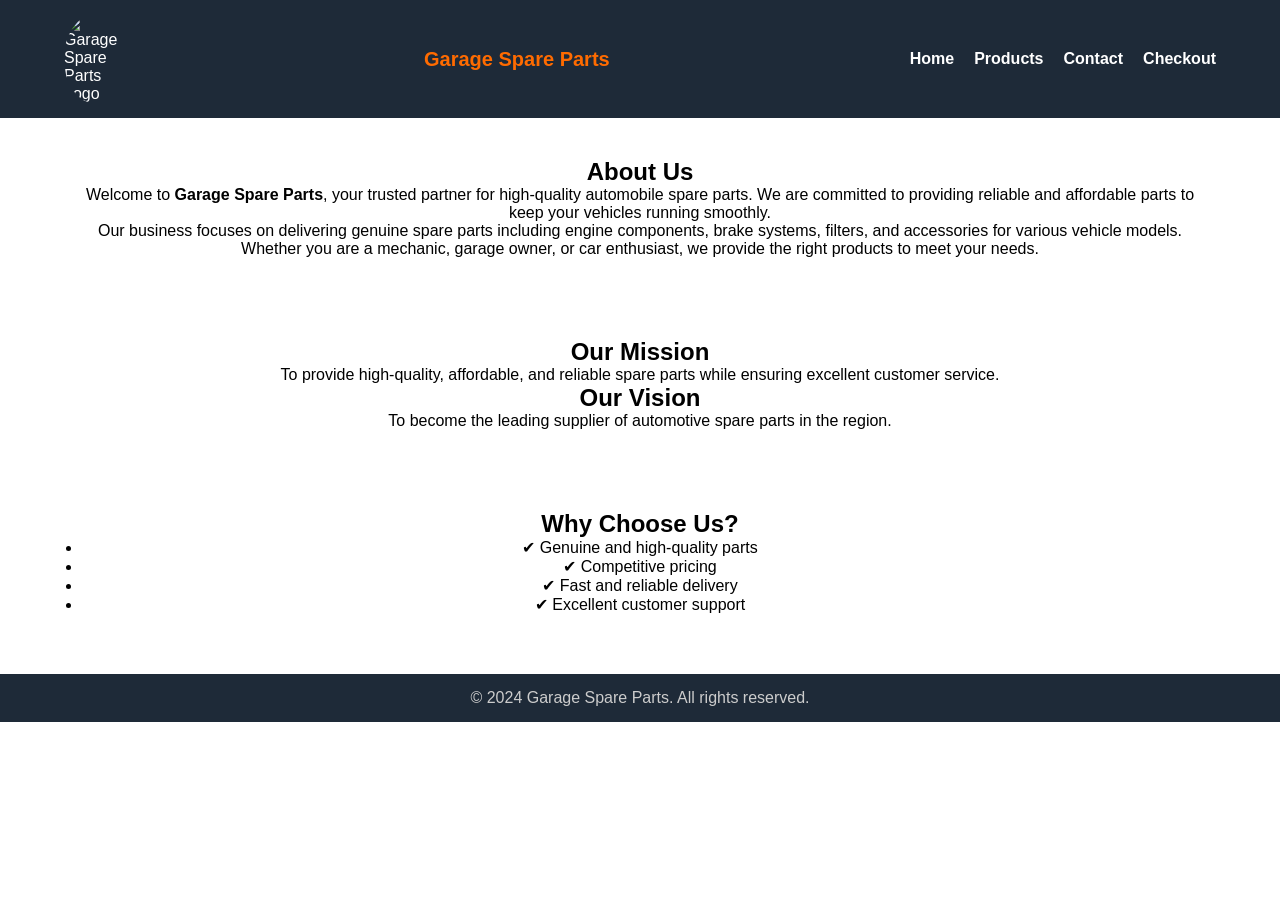
==== about.html @ 8fbb7873 "initial commit" ====
<!DOCTYPE html>
<html lang="en">
<head>
    <meta charset="UTF-8">
    <meta name="viewport" content="width=device-width, initial-scale=1.0">
    <title>About - Garage Spare Parts</title>
    <link rel="stylesheet" href="style.css">
</head>

<body>

<!-- Navigation -->
<div class="nav">
    <div class="container">

        <div class="logo">
            <img src="https://i.pinimg.com/736x/1c/36/92/1c36921e72f1477623c17007b83fedb6.jpg" 
                 alt="Garage Spare Parts Logo" class="logo">
        </div>

        <h1>Garage Spare Parts</h1>

        <nav>
            <ul>
                <li><a href="index.html">Home</a></li>
                <li><a href="products.html">Products</a></li>
                <li><a href="contact.html">Contact</a></li>
                <li><a href="checkout.html">Checkout</a></li>
            </ul>
        </nav>

    </div>
</div>

<!-- About Section -->
<section class="about-page">
    <div class="container">

        <h1>About Us</h1>

        <p>
            Welcome to <strong>Garage Spare Parts</strong>, your trusted partner for high-quality
            automobile spare parts. We are committed to providing reliable and affordable parts
            to keep your vehicles running smoothly.
        </p>

        <p>
            Our business focuses on delivering genuine spare parts including engine components,
            brake systems, filters, and accessories for various vehicle models.
        </p>

        <p>
            Whether you are a mechanic, garage owner, or car enthusiast, we provide the right
            products to meet your needs.
        </p>

    </div>
</section>

<!-- Mission & Vision -->
<section class="mission">
    <div class="container">

        <h2>Our Mission</h2>
        <p>
            To provide high-quality, affordable, and reliable spare parts while ensuring excellent
            customer service.
        </p>

        <h2>Our Vision</h2>
        <p>
            To become the leading supplier of automotive spare parts in the region.
        </p>

    </div>
</section>

<!-- Why Choose Us -->
<section class="why-us">
    <div class="container">

        <h2>Why Choose Us?</h2>

        <ul>
            <li>✔ Genuine and high-quality parts</li>
            <li>✔ Competitive pricing</li>
            <li>✔ Fast and reliable delivery</li>
            <li>✔ Excellent customer support</li>
        </ul>

    </div>
</section>

<!-- Footer -->
<footer>
    <div class="container">
        <p>&copy; 2024 Garage Spare Parts. All rights reserved.</p>
    </div>
</footer>

</body>
</html>
---- style.css ----
/* Reset */
* {
    margin: 0;
    padding: 0;
    box-sizing: border-box;
    font-family: Arial, Helvetica, sans-serif;
}

/* Container */
.container {
    width: 90%;
    max-width: 1200px;
    margin: auto;
}

/* Navigation Bar */
.nav {
    background: #1e2a38;
    color: #fff;
    padding: 15px 0;
}

.nav .container {
    display: flex;
    align-items: center;
    justify-content: space-between;
}

.logo {
    width: 60px;
    border-radius: 50%;
}

/* Fix logo tag issue */
logo {
    display: flex;
    align-items: center;
    gap: 10px;
}

.nav h1 {
    font-size: 20px;
    color: #ff6b00;
}

/* Nav Links */
nav ul {
    list-style: none;
    display: flex;
    gap: 20px;
}

nav ul li a {
    text-decoration: none;
    color: #fff;
    font-weight: bold;
    transition: 0.3s;
}

nav ul li a:hover {
    color: #ff6b00;
}

/* Hero Section */
.hero {
  background: linear-gradient(rgba(0,0,0,0.6), rgba(0,0,0,0.6)),
        url('https://i.pinimg.com/1200x/5b/47/fb/5b47fbdd2bbb1e5c87260b890d97ee7f.jpg');
    background-size: cover;
    background-position: center;
    color: #fff;
    height: 80vh;
    display: flex;
    align-items: center;
    text-align: center;
}

.hero h1 {
    font-size: 40px;
    margin-bottom: 15px;
}

.hero p {
    font-size: 18px;
    margin-bottom: 20px;
}

/* Button */
.btn {
    display: inline-block;
    padding: 12px 25px;
    background: #ff6b00;
    color: #fff;
    text-decoration: none;
    border-radius: 5px;
    transition: 0.3s;
}

.btn:hover {
    background: #e65c00;
}

/* Footer */
footer {
    background: #1e2a38;
    color: #ccc;
    text-align: center;
    padding: 15px 0;
    margin-top: 20px;
}

/* Responsive */
@media (max-width: 768px) {
    .nav .container {
        flex-direction: column;
        gap: 10px;
    }

    nav ul {
        flex-direction: column;
        align-items: center;
    }

    .hero h1 {
        font-size: 28px;
    }
}
section {
    padding: 40px 20px;
    text-align: center;
}

.about, .services, .featured, .cta {
    background: #f9f9f9;
    margin-top: 10px;
}

.services ul {
    list-style: none;
    padding: 0;
}

.services li {
    margin: 10px 0;
    font-size: 18px;
}

/* product cards */
.product-grid {
    display: grid;
    grid-template-columns: repeat(auto-fit, minmax(150px, 1fr));
    gap: 15px;
    margin-top: 20px;
}

.card {
    background: white;
    padding: 20px;
    border-radius: 8px;
    box-shadow: 0 2px 8px rgba(0,0,0,0.1);
}

/* button reuse */
.btn {
    display: inline-block;
    padding: 10px 20px;
    background: #28a745;
    color: white;
    text-decoration: none;
    border-radius: 5px;
}

.btn:hover {
    background: #218838;
}








/* Contact Section */
.contact {
    padding: 60px 0;
    background: #f5f5f5;
}

.contact h1 {
    text-align: center;
    margin-bottom: 10px;
    color: #1e2a38;
}

.contact p {
    text-align: center;
    margin-bottom: 30px;
    color: #555;
}

/* Form */
.contact form {
    max-width: 600px;
    margin: auto;
    background: #fff;
    padding: 25px;
    border-radius: 10px;
    box-shadow: 0 5px 15px rgba(0,0,0,0.1);
}

/* Labels */
.contact label {
    display: block;
    margin-bottom: 5px;
    font-weight: bold;
    color: #333;
}

/* Inputs & Textarea */
.contact input,
.contact textarea {
    width: 100%;
    padding: 12px;
    margin-bottom: 15px;
    border: 1px solid #ccc;
    border-radius: 5px;
    font-size: 14px;
    transition: 0.3s;
}

.contact input:focus,
.contact textarea:focus {
    border-color: #ff6b00;
    outline: none;
    box-shadow: 0 0 5px rgba(255, 107, 0, 0.3);
}

/* Textarea */
.contact textarea {
    min-height: 120px;
    resize: vertical;
}

/* Button (reuse .btn but improve spacing) */
.contact .btn {
    width: 100%;
    border: none;
    cursor: pointer;
}

/* Responsive */
@media (max-width: 768px) {
    .contact form {
        padding: 20px;
    }
}






/* Contact Info List */
.contact-info {
    max-width: 600px;
    margin: 30px auto;
    padding: 20px;
    background: #1e2a38;
    color: #fff;
    border-radius: 10px;
    list-style: none;
    box-shadow: 0 5px 15px rgba(0,0,0,0.1);
}

/* Each Item */
.contact-info li {
    padding: 12px 0;
    border-bottom: 1px solid rgba(255,255,255,0.2);
    font-size: 15px;
}

/* Remove last border */
.contact-info li:last-child {
    border-bottom: none;
}

/* Highlight labels */
.contact-info strong {
    color: #ff6b00;
    margin-right: 5px;
}

/* Hover effect */
.contact-info li:hover {
    background: rgba(255,255,255,0.05);
    padding-left: 10px;
    transition: 0.3s;
}

/* Responsive */
@media (max-width: 768px) {
    .contact-info {
        padding: 15px;
        font-size: 14px;
    }
}





/* Product Section */
.product-list {
    display: grid;
    grid-template-columns: repeat(auto-fit, minmax(220px, 1fr));
    gap: 20px;
    list-style: none;
    padding: 40px 0;
}

//* Product Grid */
.product-list {
    display: grid;
    grid-template-columns: repeat(auto-fit, minmax(220px, 1fr));
    gap: 20px;
    list-style: none;
    padding: 40px 0;
}

/* Product Card */
.product-list li {
    background: #fff;
    border-radius: 12px;
    overflow: hidden;
    text-align: center;
    box-shadow: 0 5px 15px rgba(0,0,0,0.1);
    transition: 0.3s;
    cursor: pointer;
}

/* Hover Effect */
.product-list li:hover {
    transform: translateY(-8px);
    box-shadow: 0 12px 25px rgba(0,0,0,0.2);
}

/* Product Image */
.product-image {
    width: 100%;
    height: 180px;
    object-fit: cover;
}

/* Product Title */
.product-list h2 {
    font-size: 16px;
    color: #1e2a38;
    padding: 15px;
}

/* Optional: Add price placeholder */
.product-list li::after {
    content: "View Details";
    display: block;
    background: #ff6b00;
    color: #fff;
    padding: 10px;
    font-size: 14px;
    transition: 0.3s;
}

/* Hover button effect */
.product-list li:hover::after {
    background: #e65c00;
}


/* checkout */
 /* ===== PAYMENT BOX ONLY ===== */
.payment-box {
    width: 350px;
    margin: 40px auto;
    background: white;
    padding: 20px;
    border-radius: 10px;
    box-shadow: 0 4px 12px rgba(0,0,0,0.1);
    font-family: Arial, sans-serif;
}

/* Title */
.payment-box h2 {
    text-align: center;
}

/* Tabs */
.tabs {
    display: flex;
    margin-bottom: 15px;
}

.tab {
    flex: 1;
    padding: 10px;
    text-align: center;
    background: #ddd;
    cursor: pointer;
    margin: 2px;
    border-radius: 5px;
}

.tab.active {
    background: #28a745;
    color: white;
}

/* Inputs */
.payment-box input {
    width: 100%;
    padding: 10px;
    margin-top: 10px;
    border: 1px solid #ccc;
    border-radius: 5px;
}

/* Buttons */
.payment-box button {
    width: 100%;
    padding: 10px;
    margin-top: 10px;
    background: #007bff;
    color: white;
    border: none;
    border-radius: 5px;
    cursor: pointer;
}

.payment-box button:hover {
    background: #0056b3;
}

/* Hide inactive payment method */
.hidden {
    display: none;
}
.hidden {
    display: none;
}

.tab.active {
    background: #28a745;
    color: white;
}
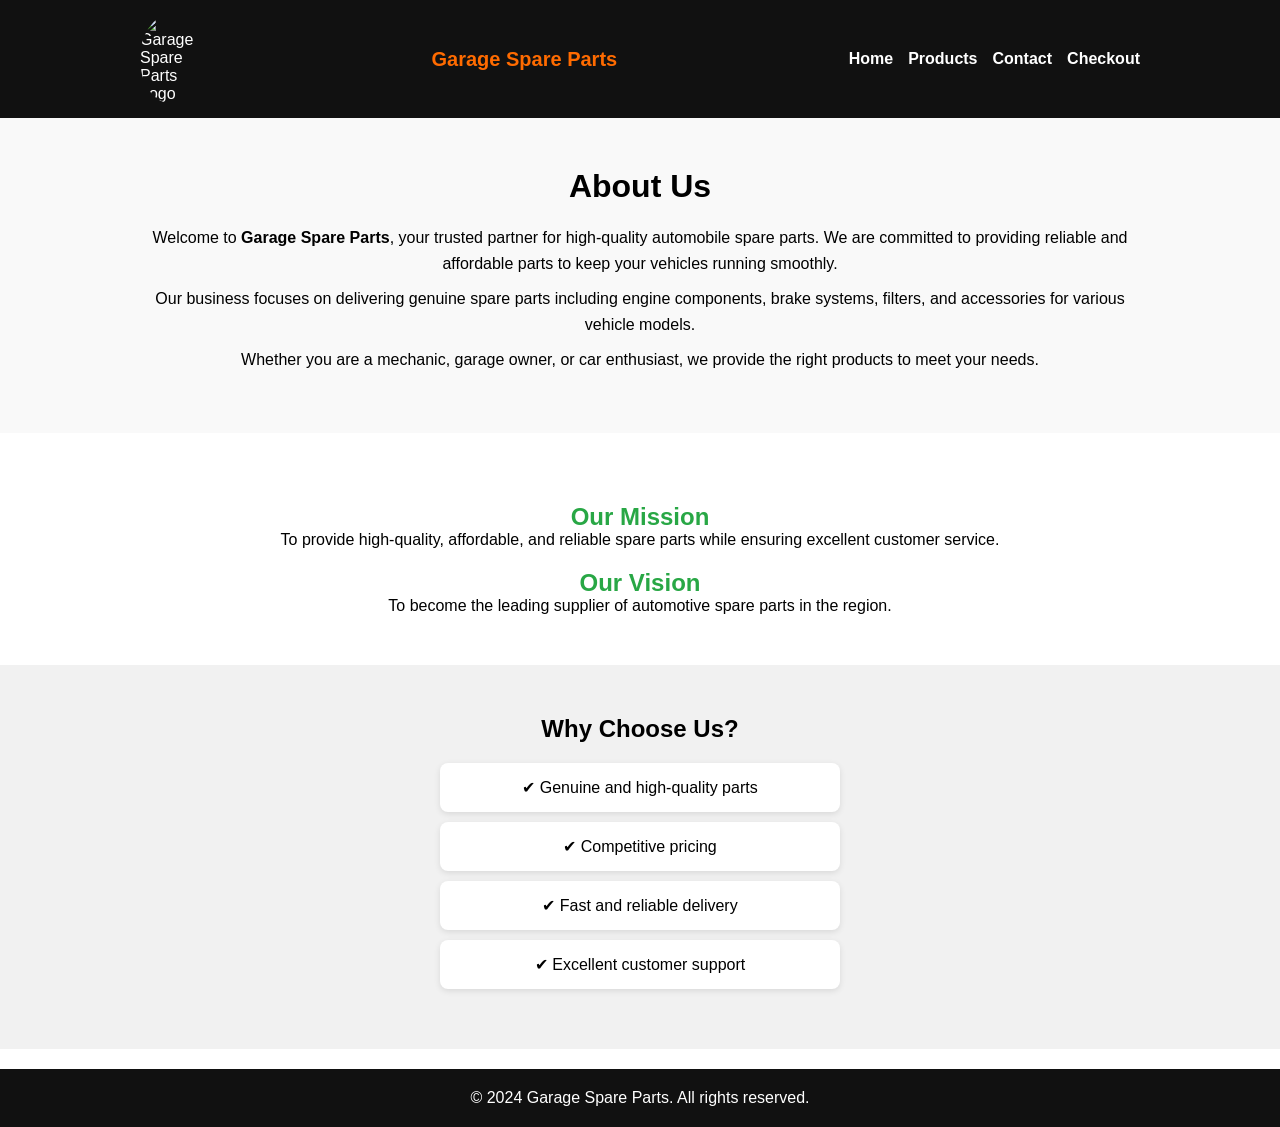
==== commit 47b1d709: "initial commit" ====
--- a/about.html
+++ b/about.html
@@ -3,8 +3,9 @@
 <head>
     <meta charset="UTF-8">
     <meta name="viewport" content="width=device-width, initial-scale=1.0">
-    <title>About - Garage Spare Parts</title>
+    
     <link rel="stylesheet" href="style.css">
+    <title>about</title>
 </head>
 
 <body>
--- a/style.css
+++ b/style.css
@@ -449,4 +449,122 @@
 .tab.active {
     background: #28a745;
     color: white;
+}
+
+
+
+
+/* about */
+/* RESET */
+* {
+    margin: 0;
+    padding: 0;
+    box-sizing: border-box;
+    font-family: Arial, sans-serif;
+}
+
+/* NAVBAR (safe styling) */
+.nav {
+    background: #111;
+    color: white;
+    padding: 15px 0;
+}
+
+.nav .container {
+    display: flex;
+    align-items: center;
+    justify-content: space-between;
+}
+
+.logo img {
+    width: 60px;
+    border-radius: 50%;
+}
+
+.nav h1 {
+    font-size: 20px;
+}
+
+nav ul {
+    list-style: none;
+    display: flex;
+    gap: 15px;
+}
+
+nav a {
+    color: white;
+    text-decoration: none;
+    font-weight: bold;
+}
+
+nav a:hover {
+    color: #28a745;
+}
+
+/* GENERAL SECTION STYLE */
+section {
+    padding: 50px 20px;
+    text-align: center;
+}
+
+.container {
+    max-width: 1000px;
+    margin: auto;
+}
+
+/* ABOUT SECTION */
+.about-page {
+    background: #f9f9f9;
+}
+
+.about-page h1 {
+    font-size: 32px;
+    margin-bottom: 20px;
+}
+
+.about-page p {
+    margin: 10px 0;
+    line-height: 1.6;
+}
+
+/* MISSION */
+.mission {
+    background: white;
+}
+
+.mission h2 {
+    margin-top: 20px;
+    color: #28a745;
+}
+
+/* WHY US */
+.why-us {
+    background: #f1f1f1;
+}
+
+.why-us h2 {
+    margin-bottom: 20px;
+}
+
+.why-us ul {
+    list-style: none;
+    padding: 0;
+}
+
+.why-us li {
+    background: white;
+    margin: 10px auto;
+    padding: 15px;
+    border-radius: 8px;
+    max-width: 400px;
+    box-shadow: 0 2px 6px rgba(0,0,0,0.1);
+}
+
+/* FOOTER */
+footer {
+    background: #111;
+    color: white;
+    text-align: center;
+    padding: 20px;
+    margin-top: 20px;
 }
